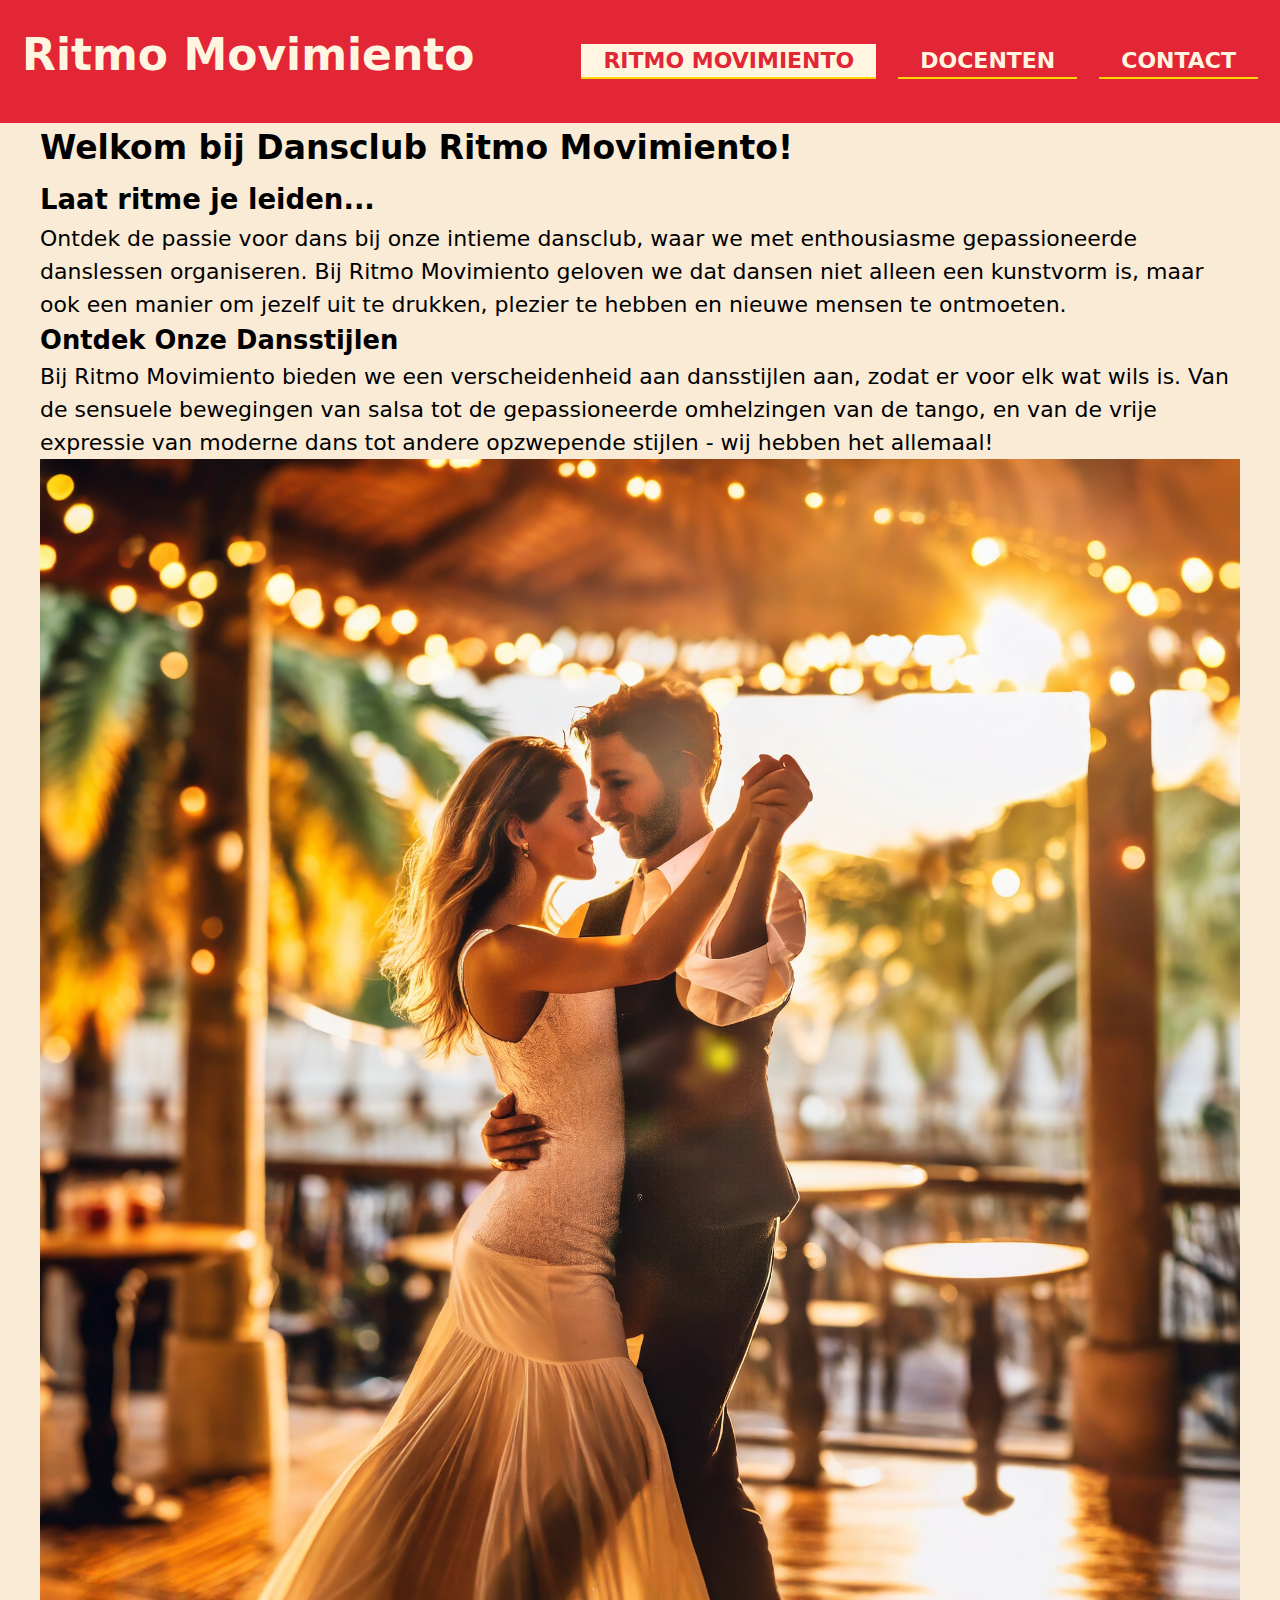
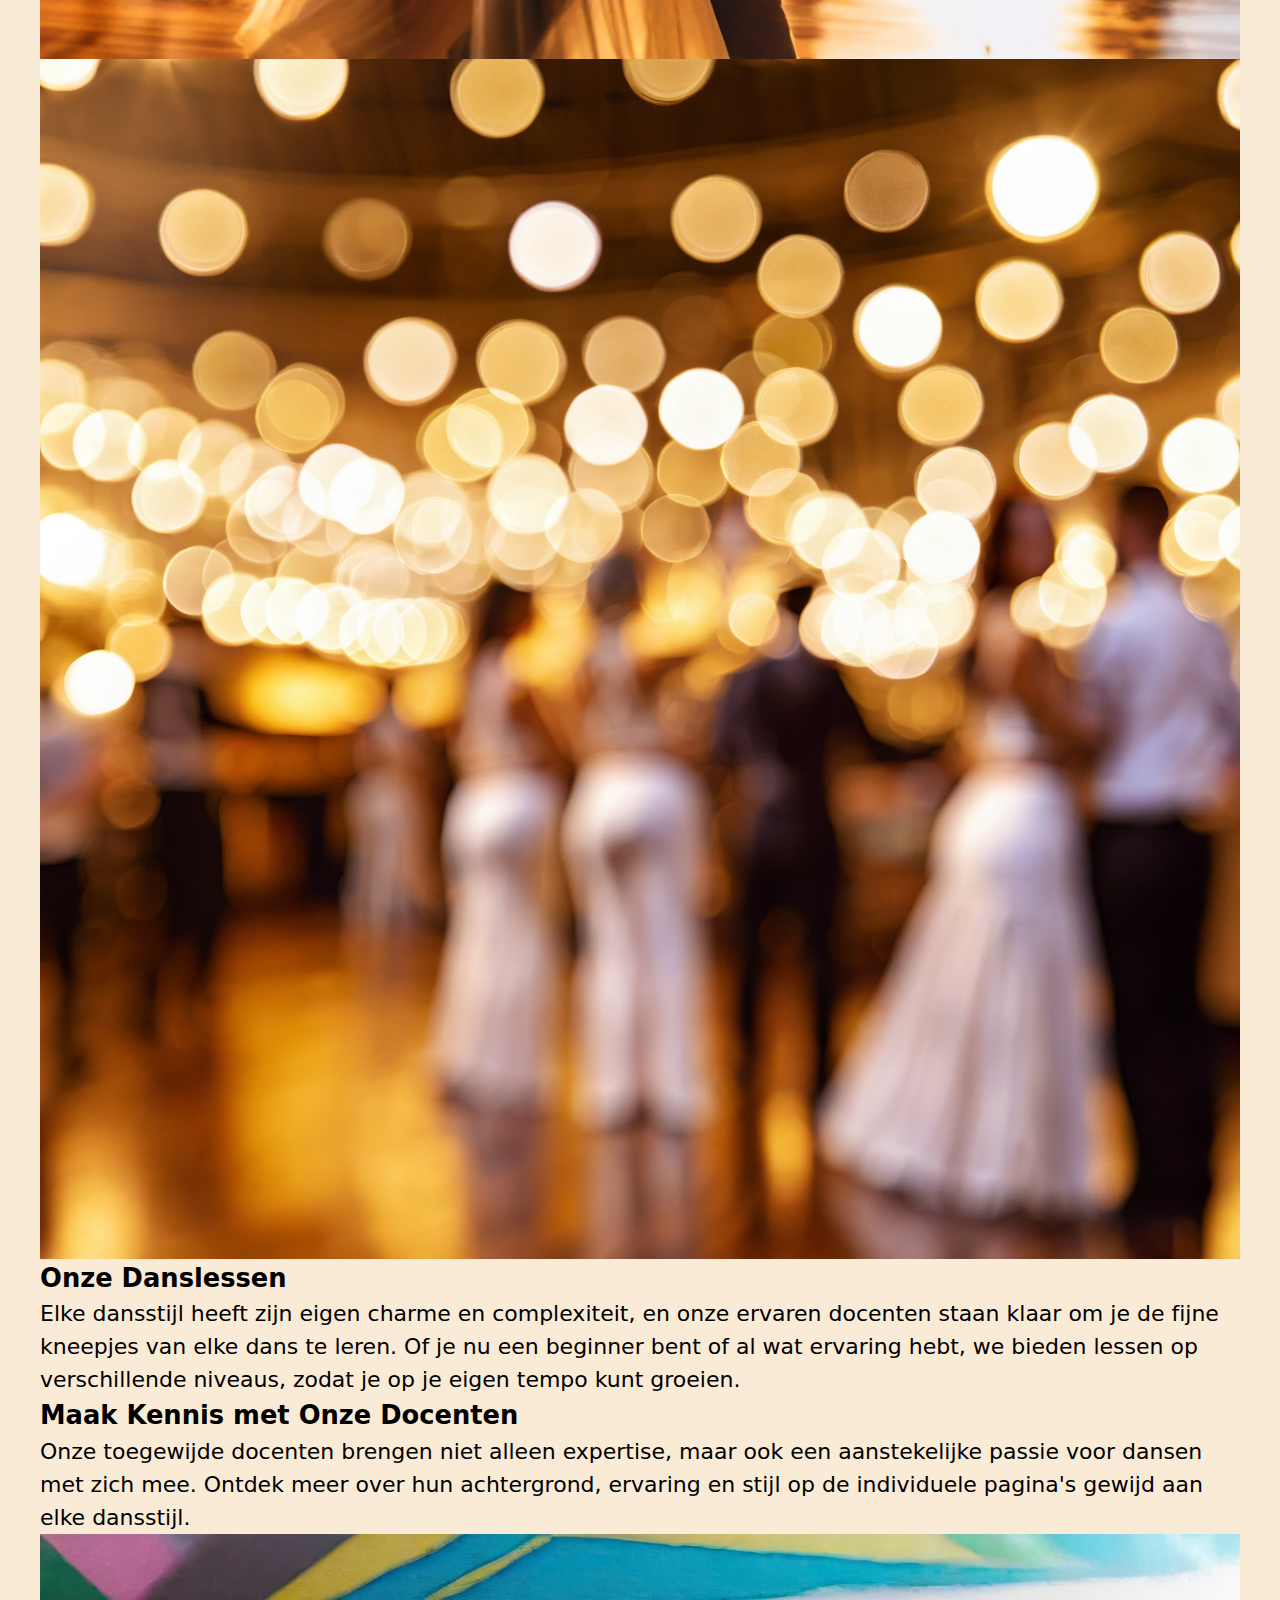
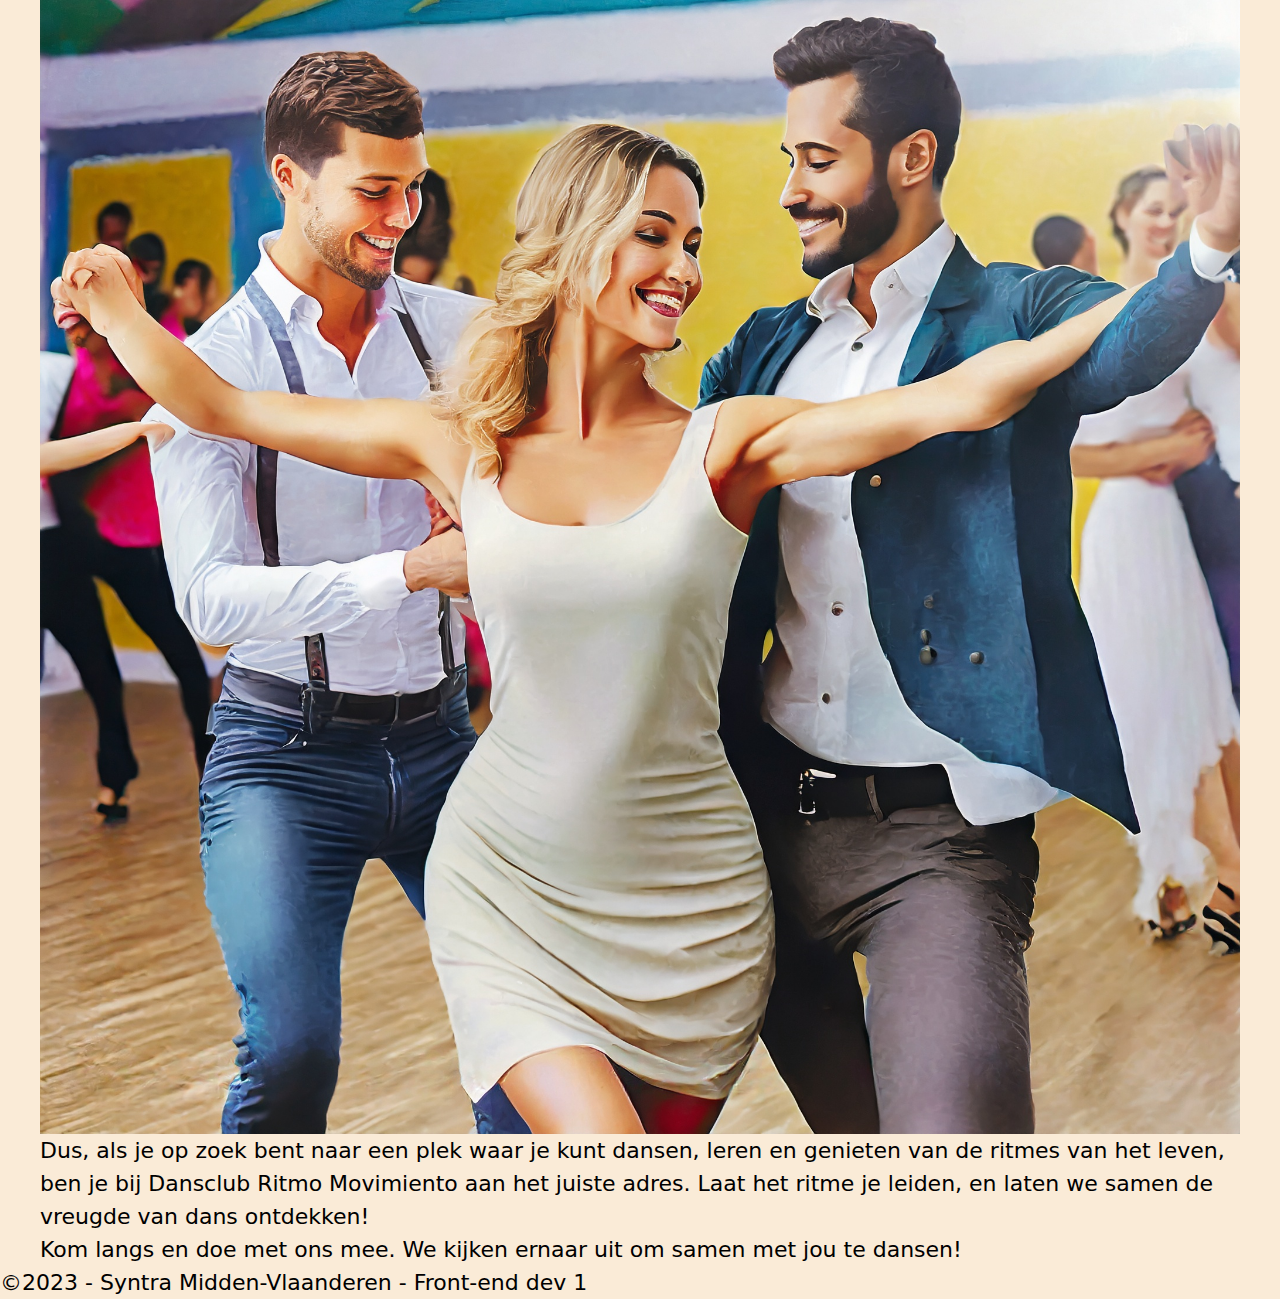
==== index.html @ 34e6ad89 "commit aan pauze" ====
<!DOCTYPE html>
<html lang="nl">

<head>
    <meta charset="UTF-8">
    <meta name="viewport" content="width=device-width, initial-scale=1.0">
    <title>Ritmo Movimiento</title>
    <link rel="stylesheet" href="css/reset.css">
    <link rel="stylesheet" href="css/syntra_core.css">
    <link rel="stylesheet" href="css/style.css">
</head>

<body>
    <header>
        <section>
            <h1>Ritmo Movimiento</h1>
        </section>
        <nav role="navigation" id="primary-nav">
            <ul>
                <li><a href="index.html" class="current-page">Ritmo Movimiento</a></li>
                <li><a href="docenten.html">Docenten</a></li>
                <li><a href="contact.html">Contact</a></li>
            </ul>
        </nav>
    </header>
    <main>
        <section class="page-title">
            <h2>
                Welkom bij Dansclub Ritmo Movimiento!<br>
                <small>Laat ritme je leiden...</small>
            </h2>
        </section>
        <section class="intro">
            <p>Ontdek de passie voor dans bij onze intieme dansclub, waar we met enthousiasme gepassioneerde danslessen
                organiseren. Bij Ritmo Movimiento geloven we dat dansen niet alleen een kunstvorm is, maar ook een
                manier om jezelf uit te drukken, plezier te hebben en nieuwe mensen te ontmoeten.</p>
        </section>
        <section class="grid grid-2col grid-big-left">
            <article>
                <h3>Ontdek Onze Dansstijlen</h3>
                <p>Bij Ritmo Movimiento bieden we een verscheidenheid aan dansstijlen aan, zodat er voor elk wat wils
                    is. Van de sensuele bewegingen van salsa tot de gepassioneerde omhelzingen van de tango, en van de
                    vrije expressie van moderne dans tot andere opzwepende stijlen - wij hebben het allemaal!</p>
            </article>
            <div>
                <img src="img/tango.jpg" alt="Foto van een koppel dat de tango danst">
            </div>
        </section>
        <section class="grid grid-2col grid-big-right">
            <div>
                <img src="img/club.jpg" alt="Foto van dansende koppels">
            </div>
            <article>
                <h3>Onze Danslessen</h3>
                <p>Elke dansstijl heeft zijn eigen charme en complexiteit, en onze ervaren docenten staan klaar om je de
                    fijne kneepjes van elke dans te leren. Of je nu een beginner bent of al wat ervaring hebt, we bieden
                    lessen op verschillende niveaus, zodat je op je eigen tempo kunt groeien.</p>
            </article>
        </section>
        <section class="grid grid-2col grid-big-left">
            <article>
                <h3>Maak Kennis met Onze Docenten</h3>
                <p>Onze toegewijde docenten brengen niet alleen expertise, maar ook een aanstekelijke passie voor dansen
                    met zich mee. Ontdek meer over hun achtergrond, ervaring en stijl op de individuele pagina's gewijd
                    aan elke dansstijl.</p>
            </article>
            <div>
                <img src="img/docenten.jpg" alt="Foto van docent die les geeft aan een koppel">
            </div>
        </section>
        <section class="intro">
            <p>
                Dus, als je op zoek bent naar een plek waar je kunt dansen, leren en genieten van de ritmes van het
                leven, ben je bij Dansclub Ritmo Movimiento aan het juiste adres. Laat het ritme je leiden, en laten we
                samen de vreugde van dans ontdekken!</p>
            <p>Kom langs en doe met ons mee. We kijken ernaar uit om samen met jou te dansen!</p>
        </section>
    </main>
    <footer>
        <p>&copy;2023 - Syntra Midden-Vlaanderen - Front-end dev 1</p>
    </footer>
</body>

</html>
---- css/syntra_core.css ----
html
{
    font-family: system-ui, -apple-system, BlinkMacSystemFont, 'Segoe UI', Roboto, Oxygen, Ubuntu, Cantarell, 'Open Sans', 'Helvetica Neue', sans-serif;
    font-size: 22px;    
}

body
{
    background-color: antiquewhite;
}

main
{
    max-width: 1200px;
    margin: 0 auto;
}
---- css/style.css ----
/*
*Dieprood: #E32636
Goudaccenten: #FFD700
Zwart: #000000
Crèmewit: #FFF5E1
*
*
*/

header
{
    background-color: #E32636;
    color: #FFF5E1;
    padding: 1rem;
    display: flex;
    justify-content: space-between;
}

nav#primary-nav ul
{
    list-style: none;
    display: flex;
    gap: 1rem;
}

nav#primary-nav ul li a
{
    display: block;
    text-decoration: none;
    color: inherit;
    font-weight: bold;
    text-transform: uppercase;
    border-bottom: 2px solid #FFD700;
    padding: 0 1rem;
    transition: all 300ms ease-in-out;
}

nav#primary-nav ul li a.current-page,
nav#primary-nav ul li a:hover,
nav#primary-nav ul li a:focus
{
    background-color: #FFF5E1;
    color: #E32636;
}
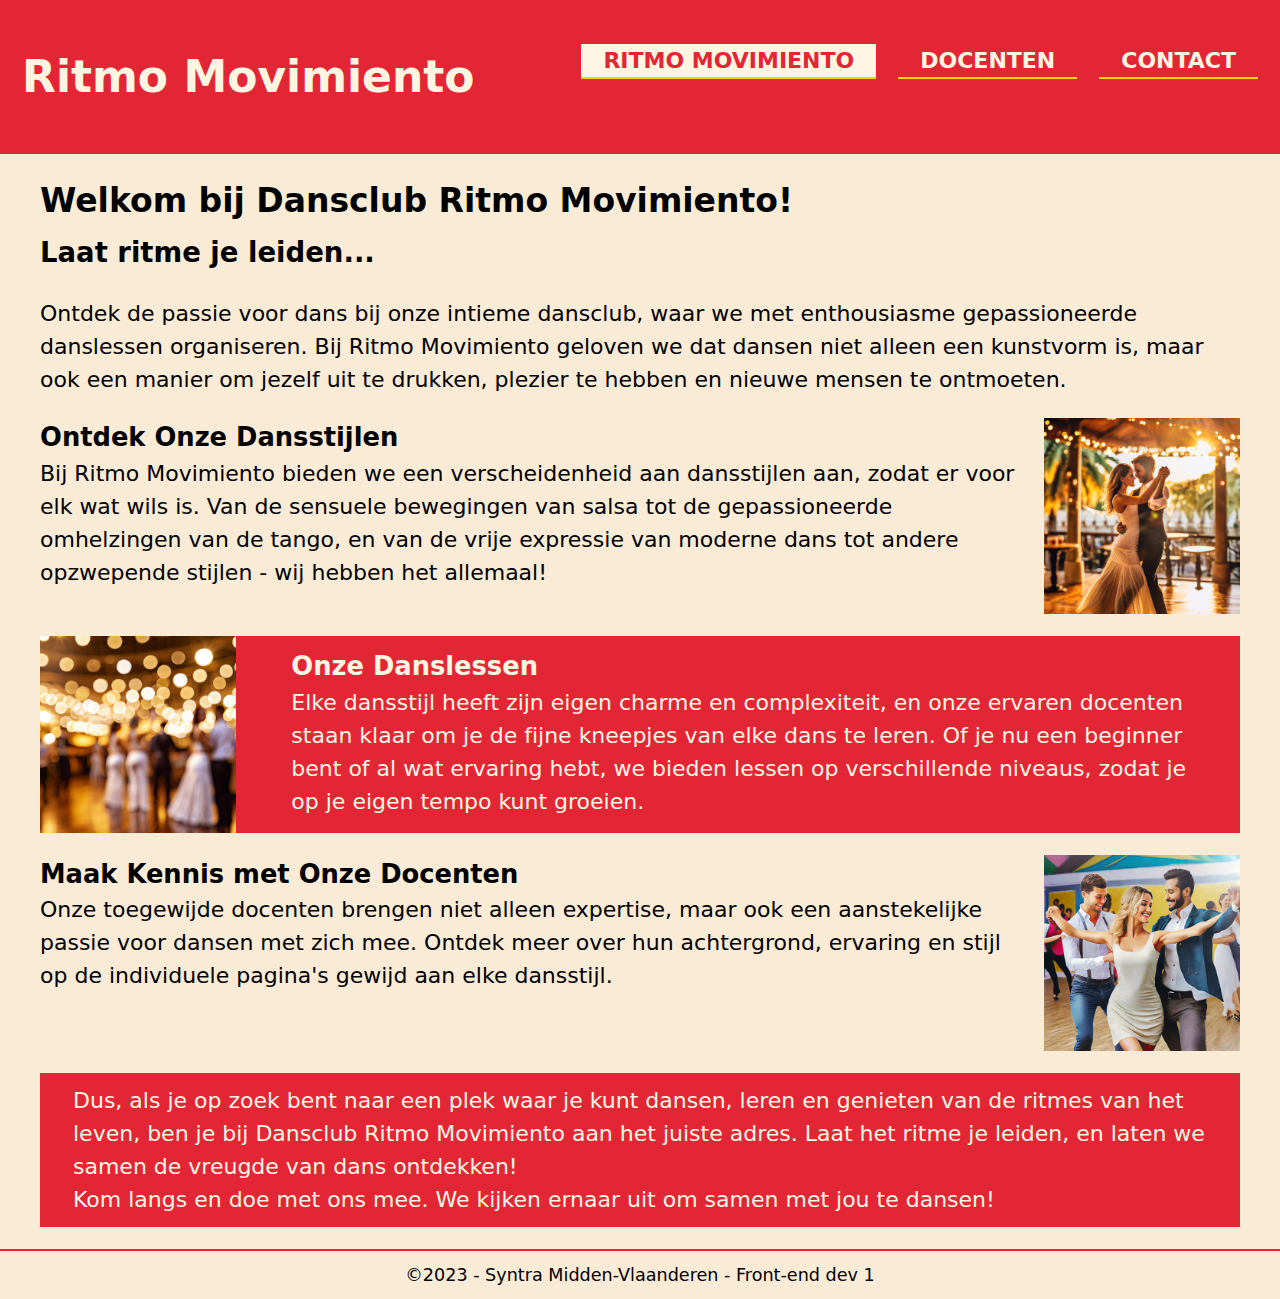
==== commit 5089fc6a: "final code" ====
--- a/index.html
+++ b/index.html
@@ -31,9 +31,11 @@
             </h2>
         </section>
         <section class="intro">
-            <p>Ontdek de passie voor dans bij onze intieme dansclub, waar we met enthousiasme gepassioneerde danslessen
+            <p>
+                Ontdek de passie voor dans bij onze intieme dansclub, waar we met enthousiasme gepassioneerde danslessen
                 organiseren. Bij Ritmo Movimiento geloven we dat dansen niet alleen een kunstvorm is, maar ook een
-                manier om jezelf uit te drukken, plezier te hebben en nieuwe mensen te ontmoeten.</p>
+                manier om jezelf uit te drukken, plezier te hebben en nieuwe mensen te ontmoeten.
+            </p>
         </section>
         <section class="grid grid-2col grid-big-left">
             <article>
@@ -46,7 +48,7 @@
                 <img src="img/tango.jpg" alt="Foto van een koppel dat de tango danst">
             </div>
         </section>
-        <section class="grid grid-2col grid-big-right">
+        <section class="grid grid-2col grid-big-right negative">
             <div>
                 <img src="img/club.jpg" alt="Foto van dansende koppels">
             </div>
@@ -68,12 +70,17 @@
                 <img src="img/docenten.jpg" alt="Foto van docent die les geeft aan een koppel">
             </div>
         </section>
-        <section class="intro">
-            <p>
-                Dus, als je op zoek bent naar een plek waar je kunt dansen, leren en genieten van de ritmes van het
-                leven, ben je bij Dansclub Ritmo Movimiento aan het juiste adres. Laat het ritme je leiden, en laten we
-                samen de vreugde van dans ontdekken!</p>
-            <p>Kom langs en doe met ons mee. We kijken ernaar uit om samen met jou te dansen!</p>
+        <section class="intro negative">
+            <article>
+                <p>
+                    Dus, als je op zoek bent naar een plek waar je kunt dansen, leren en genieten van de ritmes van het
+                    leven, ben je bij Dansclub Ritmo Movimiento aan het juiste adres. Laat het ritme je leiden, en laten we
+                    samen de vreugde van dans ontdekken!
+                </p>
+                <p>
+                    Kom langs en doe met ons mee. We kijken ernaar uit om samen met jou te dansen!
+                </p>
+            </article>
         </section>
     </main>
     <footer>
--- a/css/style.css
+++ b/css/style.css
@@ -41,4 +41,102 @@
 {
     background-color: #FFF5E1;
     color: #E32636;
-}+}
+
+.grid
+{
+    display: grid;
+    gap: 1rem;
+}
+
+.grid-2col
+{
+    grid-template-columns: 1fr 1fr;
+}
+
+.grid-big-left
+{
+    grid-template-columns: 5fr 1fr;
+}
+
+.grid-big-right
+{
+    grid-template-columns: 1fr 5fr;
+}
+
+section
+{
+    margin: 1rem 0;
+}
+
+.negative
+{
+    background-color: #E32636;
+    color: #FFF5E1;
+}
+
+.negative article
+{
+    padding: 0.5rem 1.5rem;
+}
+
+footer
+{
+    font-size: 0.8rem;
+    /* background-color: #FFD700; */
+    color: #000000;
+    border-top: 2px solid #E32636;
+    padding: 0.5rem;
+    display: flex;
+    justify-content: center;
+}
+
+.center-content
+{
+    display: flex;
+    justify-content: center;
+}
+
+textarea
+{
+    resize: none;
+}
+
+form
+{
+    max-width: 500px;
+    margin: inherit auto;
+}
+
+.form-group
+{
+    display: flex;
+    flex-direction: column;
+}
+
+input[type="submit"]
+{
+    background-color: #E32636;
+    color: #FFF5E1;
+    border: 3px solid #FFD700;
+    border-radius: 1rem;
+    margin: 1rem;
+    font-weight: bold;
+    text-transform: uppercase;
+    cursor: pointer;
+    transition: all 300ms ease-in-out;
+}
+
+input[type="submit"]:hover,
+input[type="submit"]:focus
+{
+    background-color: #FFD700;
+    border-color: #E32636;
+    color: #000000;
+}
+
+/* 
+footer p
+{
+    text-align: center;
+} */